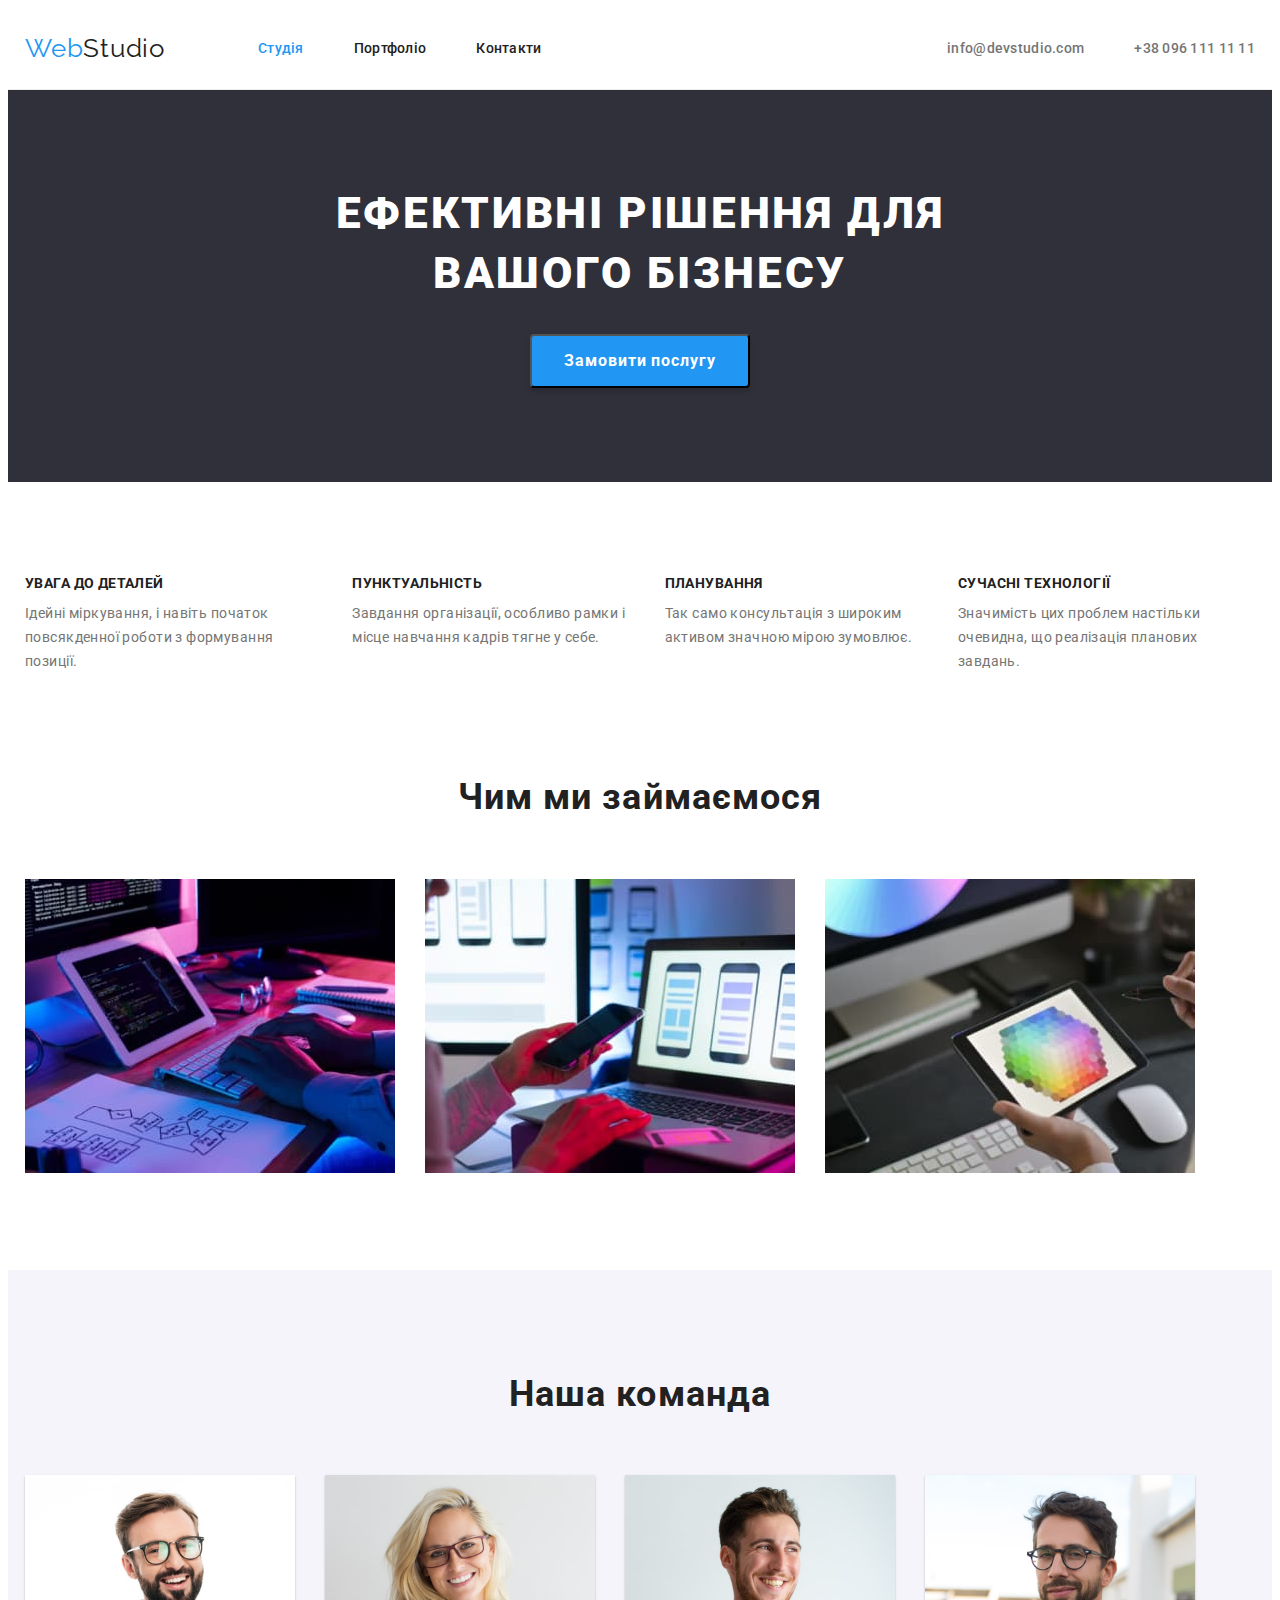
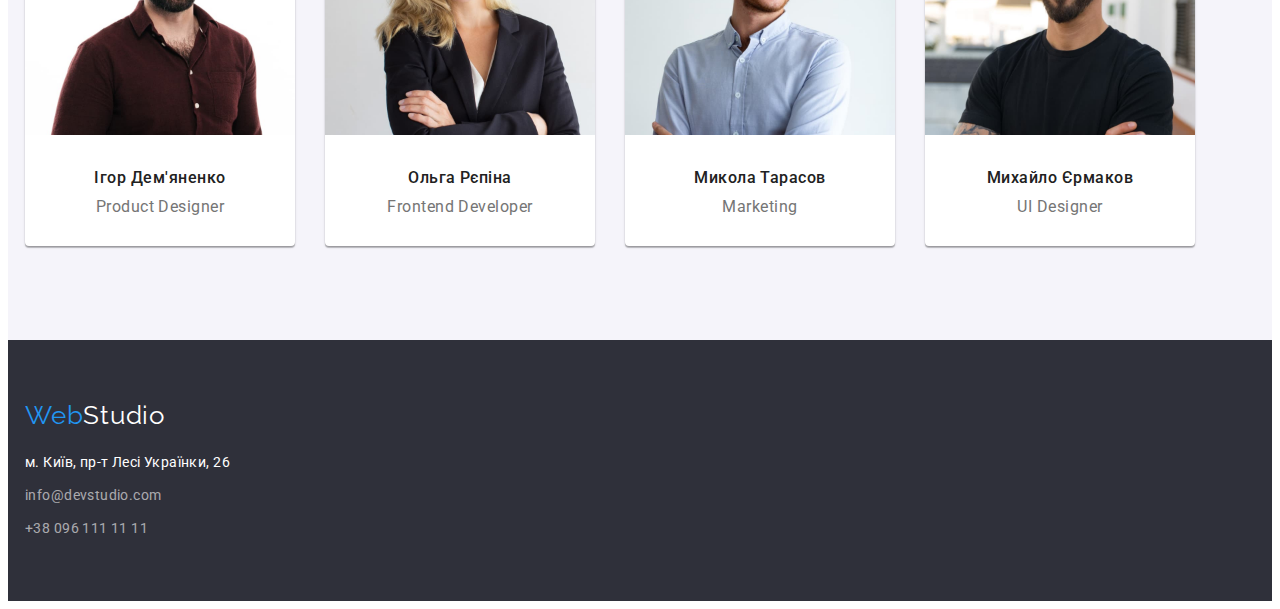
==== index.html @ af470e8b "created hw" ====
<!DOCTYPE html>
<html lang="uk">
  <head>
    <meta charset="UTF-8" />
    <meta http-equiv="X-UA-Compatible" content="IE=edge" />
    <meta name="viewport" content="width=device-width, initial-scale=1.0" />
    <title>Студія</title>
    <link
      rel="https://cdn.jsdelivr.net/npm/modern-normalize@1.1.0/modern-normalize.min.css"
      href=""
    />
    <link rel="stylesheet" href="./css/styles.css" />
    <link rel="preconnect" href="https://fonts.googleapis.com" />
    <link rel="preconnect" href="https://fonts.gstatic.com" crossorigin />
    <link
      href="https://fonts.googleapis.com/css2?family=Raleway:wght@700&family=Roboto:wght@500;700&display=swap"
      rel="stylesheet"
    />
  </head>
  <body>
    <header class="header">
      <nav class="main-nav container-header">
        <a href="" class="logo"><span class="logo-accent">Web</span>Studio</a>

        <ul class="list site-nav">
          <li><a href="./index.html" class="navigation current">Студія</a></li>
          <li>
            <a href="./portfolio.html" class="navigation">Портфоліо</a>
          </li>
          <li><a href="" class="navigation">Контакти</a></li>
        </ul>

        <ul class="list contacts-nav">
          <li>
            <a href="mailto:info@devstudio.com" class="contacts"
              >info@devstudio.com</a
            >
          </li>
          <li>
            <a href="tel:+380961111111" class="contacts">+38 096 111 11 11</a>
          </li>
        </ul>
      </nav>
    </header>
    <main>
      <section class="hero">
        <div class="container">
          <h1 class="hero-title">Ефективні рішення для вашого бізнесу</h1>
          <button type="button" class="button">Замовити послугу</button>
        </div>
      </section>
      <section class="advantage container">
        <h2 class="visually-hidden">Переваги</h2>
        <ul class="list advantage-flex">
          <li>
            <h3 class="advantage-title">УВАГА ДО ДЕТАЛЕЙ</h3>
            <p class="advantage-text">
              Ідейні міркування, і навіть початок повсякденної роботи з
              формування позиції.
            </p>
          </li>
          <li>
            <h3 class="advantage-title">ПУНКТУАЛЬНІСТЬ</h3>
            <p class="advantage-text">
              Завдання організації, особливо рамки і місце навчання кадрів тягне
              у себе.
            </p>
          </li>
          <li>
            <h3 class="advantage-title">ПЛАНУВАННЯ</h3>
            <p class="advantage-text">
              Так само консультація з широким активом значною мірою зумовлює.
            </p>
          </li>
          <li>
            <h3 class="advantage-title">СУЧАСНІ ТЕХНОЛОГІЇ</h3>
            <p class="advantage-text">
              Значимість цих проблем настільки очевидна, що реалізація планових
              завдань.
            </p>
          </li>
        </ul>
      </section>
      <section class="work container-work">
        <h2 class="work-title">Чим ми займаємося</h2>
        <ul class="list work-flex">
          <li>
            <img
              src="./images/img.jpg"
              alt="Компьютер"
              width="370"
              height="294"
            />
          </li>
          <li>
            <img
              src="./images/img1.jpg"
              alt="Телефон"
              width="370"
              height="294"
            />
          </li>
          <li>
            <img
              src="./images/img2.jpg"
              alt="Планшет"
              width="370"
              height="294"
            />
          </li>
        </ul>
      </section>
      <section class="team-group">
        <div class="container">
          <h2 class="team-title">Наша команда</h2>
          <ul class="list team-flex">
            <li class="team">
              <img
                src="./images/img3.jpg"
                alt="Фотопортрет"
                width="270"
                height="260"
              />
              <h3 class="team-member">Ігор Дем'яненко</h3>
              <p lang="en" class="team-profession">Product Designer</p>
            </li>
            <li class="team">
              <img
                src="./images/img4.jpg"
                alt="Фотопортрет"
                width="270"
                height="260"
              />
              <h3 class="team-member">Ольга Рєпіна</h3>
              <p lang="en" class="team-profession">Frontend Developer</p>
            </li>
            <li class="team">
              <img
                src="./images/img5.jpg"
                alt="Фотопортрет"
                width="270"
                height="260"
              />
              <h3 class="team-member">Микола Тарасов</h3>
              <p lang="en" class="team-profession">Marketing</p>
            </li>
            <li class="team">
              <img
                src="./images/img6.jpg"
                alt="Фотопортрет"
                width="270"
                height="260"
              />
              <h3 class="team-member">Михайло Єрмаков</h3>
              <p lang="en" class="team-profession">UI Designer</p>
            </li>
          </ul>
        </div>
      </section>
      <footer class="footer">
        <div class="container-footer">
          <a href="" class="logo secondary"
            ><span class="logo-accent">Web</span>Studio</a
          >
          <address>
            <ul class="list">
              <li class="adress footer-adress-f">
                м. Київ, пр-т Лесі Українки, 26
              </li>
              <li class="footer-adress">
                <a href="mailto:info@devstudio.com" class="footer-contacts"
                  >info@devstudio.com</a
                >
              </li>
              <li class="footer-adress">
                <a href="tel:+380961111111" class="footer-contacts"
                  >+38 096 111 11 11</a
                >
              </li>
            </ul>
          </address>
        </div>
      </footer>
    </main>
  </body>
</html>
---- css/styles.css ----
:root {
  --main-color: #212121;
  --bg-color: #f5f5f5;
  --accent-color: #2196f3;
  --secondary-color: #757575;
  --white-color: #ffffff;
}

body {
  font-family: Roboto, sans-serif;
  color: var(--main-color);
  font-size: 14px;
}

.container {
  width: 1230px;
  margin: auto;
  padding-left: 15px;
  padding-right: 15px;
  padding-bottom: 94px;
  padding-top: 94px;
}
.container-work {
  width: 1230px;
  margin: auto;
  padding-left: 15px;
  padding-right: 15px;
  padding-bottom: 94px;
}
.container-header {
  width: 1230px;
  padding-left: 15px;
  padding-right: 15px;
  padding-left: 15px;
  padding-right: 15px;
  margin: auto;
}
.list {
  list-style: none;
  margin: 0%;
}

.main-nav {
  display: flex;
  align-items: center;
  justify-items: start;
}

.header {
  background-color: var(--white-color);
  border-bottom: 1px solid #ececec;
}

.logo {
  font-family: "Raleway", sans-serif;
  font-size: 26px;
  line-height: 1.19;
  letter-spacing: 0.03em;
  color: var(--main-color);
  text-decoration: none;
}

.logo.secondary {
  display: block;
  color: var(--white-color);
  margin-bottom: 20px;
  margin-top: 0;
}

.logo-accent {
  color: var(--accent-color);
  padding-top: 24px;
  padding-bottom: 25px;
}
ul {
  margin: 0;
  padding: 0;
}

.site-nav {
  display: flex;
  margin-left: 93px;
}

.site-nav li:not(:last-child) {
  margin-right: 50px;
}

.contacts-nav {
  display: flex;
  margin-left: auto;
  padding-top: 32px;
  padding-bottom: 32px;
}

.contacts-nav li:not(:last-child) {
  margin-right: 50px;
}

.visually-hidden {
  position: absolute;
  width: 1px;
  height: 1px;
  margin: -1px;
  border: 0;
  padding: 0;
  white-space: nowrap;
  clip-path: inset(100%);
  clip: rect(0 0 0 0);
  overflow: hidden;
}

.navigation {
  font-weight: 500;
  line-height: 1.14;
  letter-spacing: 0.02em;
  text-decoration: none;

  color: var(--main-color);
}

.navigation.current {
  color: var(--accent-color);
}

.navigation:hover,
.navigation:focus {
  color: var(--accent-color);
}

.contacts {
  font-weight: 500;
  line-height: 1.14;
  letter-spacing: 0.02em;
  text-decoration: none;

  color: var(--secondary-color);
}

.contacts:hover,
.contacts:focus {
  color: var(--accent-color);
}
.hero {
  background-color: #2f303a;
}

.hero-title {
  font-weight: 900;
  font-size: 44px;
  line-height: 1.36;
  text-align: center;
  letter-spacing: 0.06em;
  text-transform: uppercase;
  color: var(--white-color);
  margin-bottom: 30px;
  margin-top: 0;
  margin-left: auto;
  margin-right: auto;
  width: 696px;
}

.button {
  display: block;
  font-family: inherit;
  font-weight: 700;
  font-size: 16px;
  line-height: 1.88;
  padding: 10px 32px;
  letter-spacing: 0.06em;
  cursor: pointer;
  margin: auto;

  color: var(--white-color);
  background-color: var(--accent-color);
  box-shadow: 0px 4px 4px rgba(0, 0, 0, 0.15);
  border-radius: 4px;
}

.button:hover {
  background: #188ce8;
}
.secondary-button {
  font-style: normal;
  font-weight: 500;
  font-size: 16px;
  line-height: 1.63;
  letter-spacing: 0.03em;
  font-family: inherit;
  cursor: pointer;
  box-shadow: 0px 3px 1px rgba(0, 0, 0, 0.1), 0px 1px 2px rgba(0, 0, 0, 0.08),
    0px 2px 2px rgba(0, 0, 0, 0.12);
  border-radius: 4px;
  padding: 6px 22px;

  background-color: #f5f4fa;
}

.button-flex {
  display: flex;
  justify-content: center;
  margin-bottom: 50px;
}

.button-flex li:not(:last-child) {
  margin-right: 8px;
}

.secondary-button:hover,
.secondary-button:focus {
  color: var(--white-color);
  background-color: var(--accent-color);
}

.advantage-flex {
  display: flex;
  justify-content: space-evenly;
}

.advantage-flex li:not(:last-child) {
  margin-right: 30px;
}

.advantage-title {
  font-weight: 700;
  font-size: 14px;
  line-height: 1.14;
  letter-spacing: 0.03em;
  text-transform: uppercase;
  margin-top: 0;
  margin-bottom: 10px;
}

.advantage-text {
  font-weight: 400;
  line-height: 1.71;
  letter-spacing: 0.03em;
  margin: 0;

  color: var(--secondary-color);
}

.advantage,
.work {
  background-color: var(--white-color);
}

.work-flex {
  display: flex;
}

.work-flex li:not(:last-child) {
  margin-right: 30px;
}

.team-group {
  background-color: #f5f4fa;
}

.team {
  background: #ffffff;
  box-shadow: 0px 1px 3px rgba(0, 0, 0, 0.12), 0px 1px 1px rgba(0, 0, 0, 0.14),
    0px 2px 1px rgba(0, 0, 0, 0.2);
  border-radius: 0px 0px 4px 4px;
}

.team-flex {
  display: flex;
}

.team-flex li:not(:last-child) {
  margin-right: 30px;
}

.team-flex li {
}

.work-title,
.team-title {
  font-weight: 700;
  font-size: 36px;
  line-height: 1.7;
  text-align: center;
  letter-spacing: 0.03em;
  margin-top: 0;
  margin-bottom: 50px;
}

.team-member {
  font-weight: 500;
  font-size: 16px;
  line-height: 1.19;
  letter-spacing: 0.03em;
  margin-top: 30px;
  margin-bottom: 10px;
  text-align: center;
}

.team-profession {
  font-weight: 400;
  font-size: 16px;
  line-height: 1.19;
  letter-spacing: 0.03em;
  margin-top: 0;
  margin-bottom: 30px;
  text-align: center;

  color: var(--secondary-color);
}

.flex-container {
  display: flex;
  flex-wrap: wrap;
  margin-left: auto;
  margin-right: auto;
}

.flex-element {
  width: 370px;
  background: #ffffff;
  border: 1px solid #eeeeee;
  margin-bottom: 30px;
}

.flex-element:not(:nth-child(3n)) {
  margin-right: 30px;
}

.flex-element:nth-last-child(-n + 3) {
  margin-bottom: 0;
}

.list-title {
  font-weight: 700;
  font-size: 18px;
  line-height: 2;
  letter-spacing: 0.06em;
}

.list-text {
  font-size: 16px;
  line-height: 1.88;
  letter-spacing: 0.03em;

  color: var(--secondary-color);
}

.container-footer {
  padding-top: 60px;
  padding-bottom: 60px;
  padding-left: 15px;
  padding-right: 15px;
  width: 1230px;
  margin: auto;
}

.footer {
  background-color: #2f303a;
}

.footer-adress-f {
  margin-bottom: 9px;
  display: block;
}

.footer-adress:not(:last-child) {
  margin-bottom: 9px;
  display: block;
}

.adress {
  font-style: normal;
  line-height: 1.71;
  letter-spacing: 0.03em;

  color: var(--white-color);
}

.footer-contacts {
  font-style: normal;
  line-height: 1.71;
  letter-spacing: 0.03em;
  text-decoration: none;

  color: rgba(255, 255, 255, 0.6);
}

.footer-contacts:hover,
.footer-contacts:focus {
  color: var(--accent-color);
}
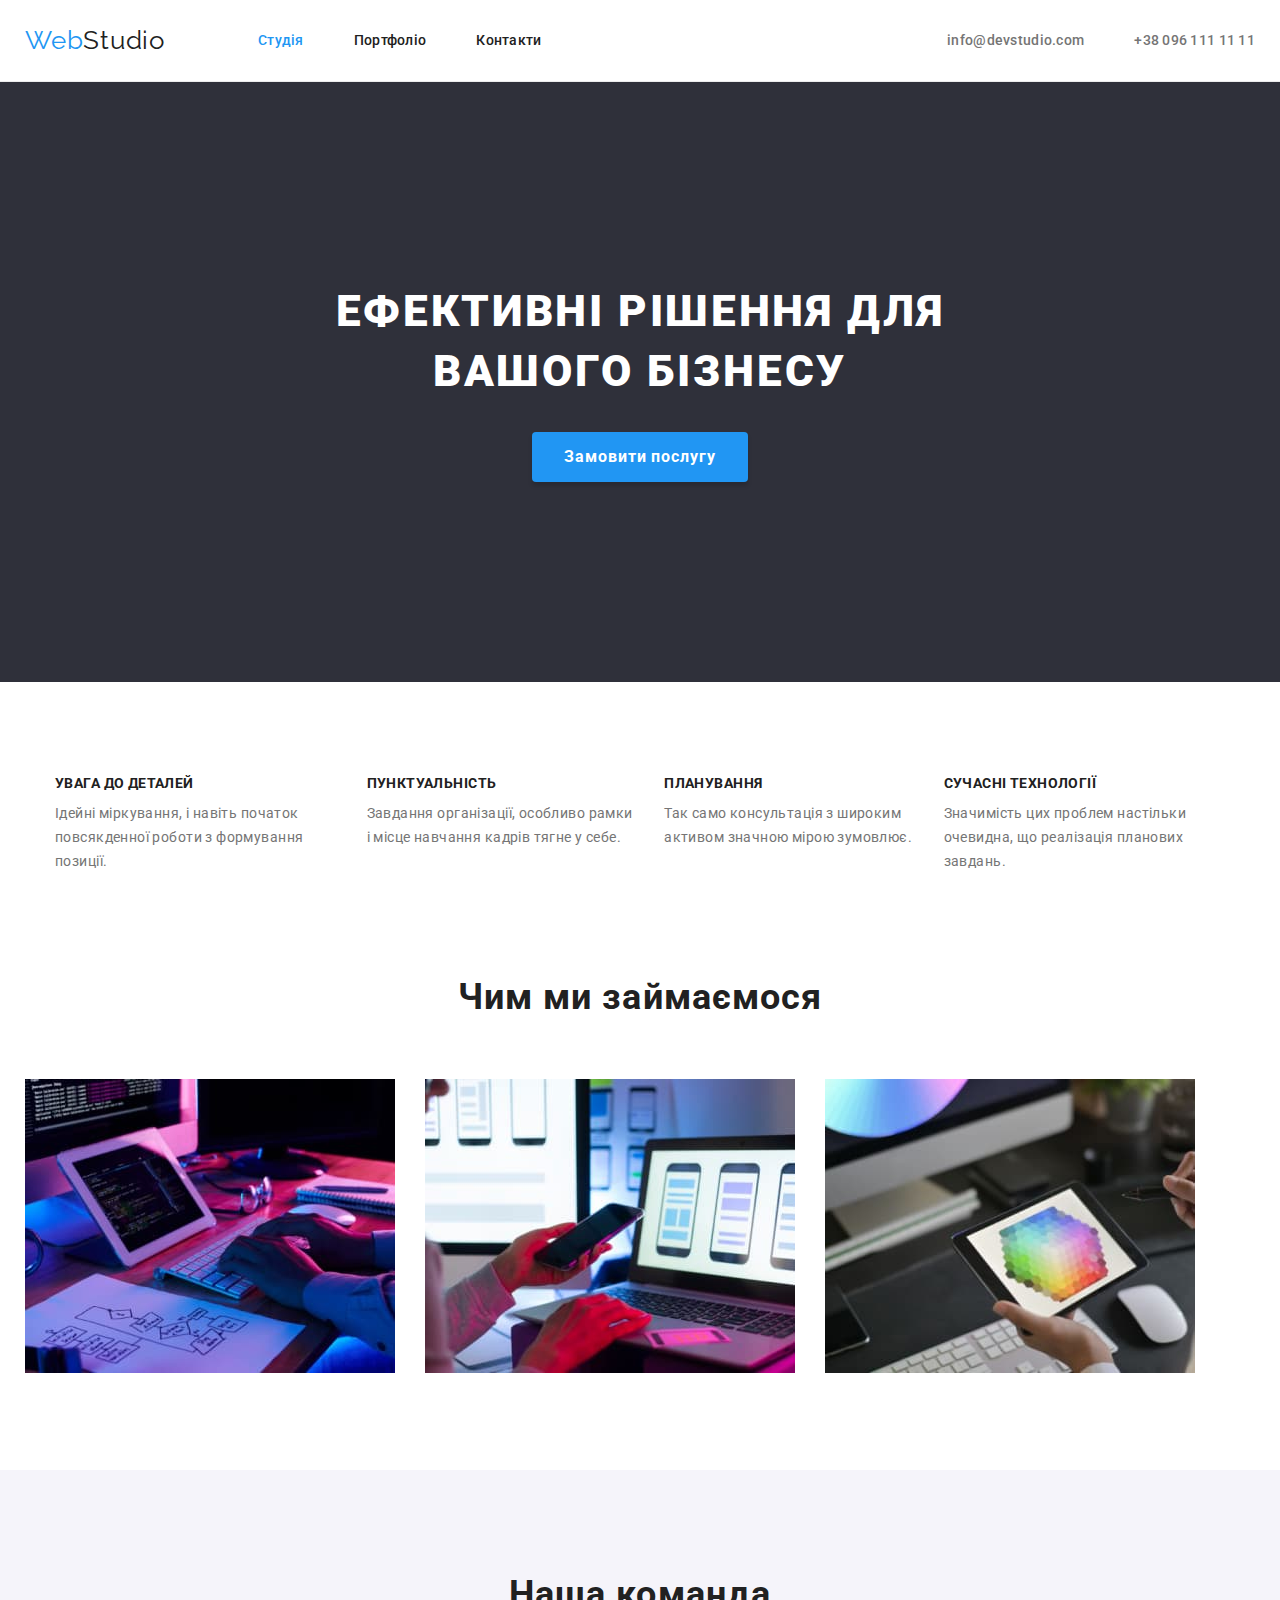
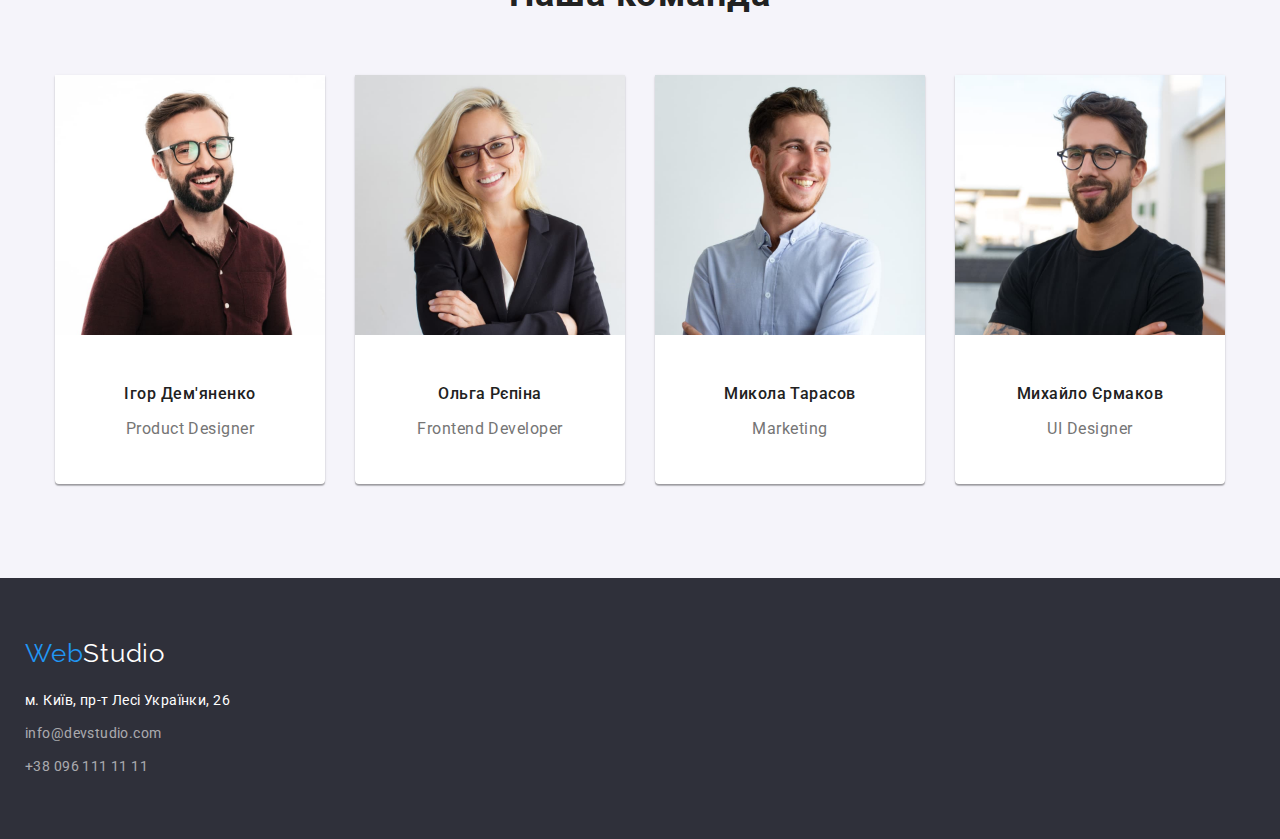
==== commit 7d7f443d: "fixed (again)" ====
--- a/index.html
+++ b/index.html
@@ -49,37 +49,39 @@
           <button type="button" class="button">Замовити послугу</button>
         </div>
       </section>
-      <section class="advantage container">
+      <section class="advantage section">
         <h2 class="visually-hidden">Переваги</h2>
-        <ul class="list advantage-flex">
-          <li>
-            <h3 class="advantage-title">УВАГА ДО ДЕТАЛЕЙ</h3>
-            <p class="advantage-text">
-              Ідейні міркування, і навіть початок повсякденної роботи з
-              формування позиції.
-            </p>
-          </li>
-          <li>
-            <h3 class="advantage-title">ПУНКТУАЛЬНІСТЬ</h3>
-            <p class="advantage-text">
-              Завдання організації, особливо рамки і місце навчання кадрів тягне
-              у себе.
-            </p>
-          </li>
-          <li>
-            <h3 class="advantage-title">ПЛАНУВАННЯ</h3>
-            <p class="advantage-text">
-              Так само консультація з широким активом значною мірою зумовлює.
-            </p>
-          </li>
-          <li>
-            <h3 class="advantage-title">СУЧАСНІ ТЕХНОЛОГІЇ</h3>
-            <p class="advantage-text">
-              Значимість цих проблем настільки очевидна, що реалізація планових
-              завдань.
-            </p>
-          </li>
-        </ul>
+        <div class="container">
+          <ul class="list advantage-flex">
+            <li>
+              <h3 class="advantage-title">УВАГА ДО ДЕТАЛЕЙ</h3>
+              <p class="advantage-text">
+                Ідейні міркування, і навіть початок повсякденної роботи з
+                формування позиції.
+              </p>
+            </li>
+            <li>
+              <h3 class="advantage-title">ПУНКТУАЛЬНІСТЬ</h3>
+              <p class="advantage-text">
+                Завдання організації, особливо рамки і місце навчання кадрів
+                тягне у себе.
+              </p>
+            </li>
+            <li>
+              <h3 class="advantage-title">ПЛАНУВАННЯ</h3>
+              <p class="advantage-text">
+                Так само консультація з широким активом значною мірою зумовлює.
+              </p>
+            </li>
+            <li>
+              <h3 class="advantage-title">СУЧАСНІ ТЕХНОЛОГІЇ</h3>
+              <p class="advantage-text">
+                Значимість цих проблем настільки очевидна, що реалізація
+                планових завдань.
+              </p>
+            </li>
+          </ul>
+        </div>
       </section>
       <section class="work container-work">
         <h2 class="work-title">Чим ми займаємося</h2>
@@ -110,7 +112,7 @@
           </li>
         </ul>
       </section>
-      <section class="team-group">
+      <section class="team-group section">
         <div class="container">
           <h2 class="team-title">Наша команда</h2>
           <ul class="list team-flex">
@@ -121,8 +123,10 @@
                 width="270"
                 height="260"
               />
-              <h3 class="team-member">Ігор Дем'яненко</h3>
-              <p lang="en" class="team-profession">Product Designer</p>
+              <div class="team-div">
+                <h3 class="team-member">Ігор Дем'яненко</h3>
+                <p lang="en" class="team-profession">Product Designer</p>
+              </div>
             </li>
             <li class="team">
               <img
@@ -131,8 +135,10 @@
                 width="270"
                 height="260"
               />
-              <h3 class="team-member">Ольга Рєпіна</h3>
-              <p lang="en" class="team-profession">Frontend Developer</p>
+              <div class="team-div">
+                <h3 class="team-member">Ольга Рєпіна</h3>
+                <p lang="en" class="team-profession">Frontend Developer</p>
+              </div>
             </li>
             <li class="team">
               <img
@@ -141,8 +147,10 @@
                 width="270"
                 height="260"
               />
-              <h3 class="team-member">Микола Тарасов</h3>
-              <p lang="en" class="team-profession">Marketing</p>
+              <div class="team-div">
+                <h3 class="team-member">Микола Тарасов</h3>
+                <p lang="en" class="team-profession">Marketing</p>
+              </div>
             </li>
             <li class="team">
               <img
@@ -151,8 +159,10 @@
                 width="270"
                 height="260"
               />
-              <h3 class="team-member">Михайло Єрмаков</h3>
-              <p lang="en" class="team-profession">UI Designer</p>
+              <div class="team-div">
+                <h3 class="team-member">Михайло Єрмаков</h3>
+                <p lang="en" class="team-profession">UI Designer</p>
+              </div>
             </li>
           </ul>
         </div>
--- a/css/styles.css
+++ b/css/styles.css
@@ -10,15 +10,20 @@
   font-family: Roboto, sans-serif;
   color: var(--main-color);
   font-size: 14px;
+  margin: 0;
+}
+
+.section {
+  padding-bottom: 94px;
+  padding-top: 94px;
 }
 
 .container {
-  width: 1230px;
+  box-sizing: border-box;
+  width: 1200px;
   margin: auto;
   padding-left: 15px;
   padding-right: 15px;
-  padding-bottom: 94px;
-  padding-top: 94px;
 }
 .container-work {
   width: 1230px;
@@ -115,6 +120,7 @@
   line-height: 1.14;
   letter-spacing: 0.02em;
   text-decoration: none;
+  padding: 32px 0;
 
   color: var(--main-color);
 }
@@ -133,6 +139,7 @@
   line-height: 1.14;
   letter-spacing: 0.02em;
   text-decoration: none;
+  padding: 32px 0;
 
   color: var(--secondary-color);
 }
@@ -143,6 +150,7 @@
 }
 .hero {
   background-color: #2f303a;
+  padding: 200px 0;
 }
 
 .hero-title {
@@ -170,6 +178,7 @@
   letter-spacing: 0.06em;
   cursor: pointer;
   margin: auto;
+  border: 0;
 
   color: var(--white-color);
   background-color: var(--accent-color);
@@ -188,6 +197,7 @@
   letter-spacing: 0.03em;
   font-family: inherit;
   cursor: pointer;
+  border: 0;
   box-shadow: 0px 3px 1px rgba(0, 0, 0, 0.1), 0px 1px 2px rgba(0, 0, 0, 0.08),
     0px 2px 2px rgba(0, 0, 0, 0.12);
   border-radius: 4px;
@@ -286,12 +296,15 @@
   margin-bottom: 50px;
 }
 
+.team-div {
+  padding: 30px;
+}
+
 .team-member {
   font-weight: 500;
   font-size: 16px;
   line-height: 1.19;
   letter-spacing: 0.03em;
-  margin-top: 30px;
   margin-bottom: 10px;
   text-align: center;
 }
@@ -301,8 +314,6 @@
   font-size: 16px;
   line-height: 1.19;
   letter-spacing: 0.03em;
-  margin-top: 0;
-  margin-bottom: 30px;
   text-align: center;
 
   color: var(--secondary-color);
@@ -311,14 +322,12 @@
 .flex-container {
   display: flex;
   flex-wrap: wrap;
-  margin-left: auto;
   margin-right: auto;
 }
 
 .flex-element {
   width: 370px;
   background: #ffffff;
-  border: 1px solid #eeeeee;
   margin-bottom: 30px;
 }
 
@@ -335,19 +344,27 @@
   font-size: 18px;
   line-height: 2;
   letter-spacing: 0.06em;
+  margin-bottom: 4px;
+}
+
+.list-div {
+  padding: 20px 24px;
+  border-bottom: 1px solid #eeeeee;
+  border-right: 1px solid #eeeeee;
+  border-left: 1px solid #eeeeee;
+  border-top: 0;
 }
 
 .list-text {
   font-size: 16px;
   line-height: 1.88;
   letter-spacing: 0.03em;
+  margin: 0;
 
   color: var(--secondary-color);
 }
 
 .container-footer {
-  padding-top: 60px;
-  padding-bottom: 60px;
   padding-left: 15px;
   padding-right: 15px;
   width: 1230px;
@@ -356,6 +373,8 @@
 
 .footer {
   background-color: #2f303a;
+  padding-top: 60px;
+  padding-bottom: 60px;
 }
 
 .footer-adress-f {
